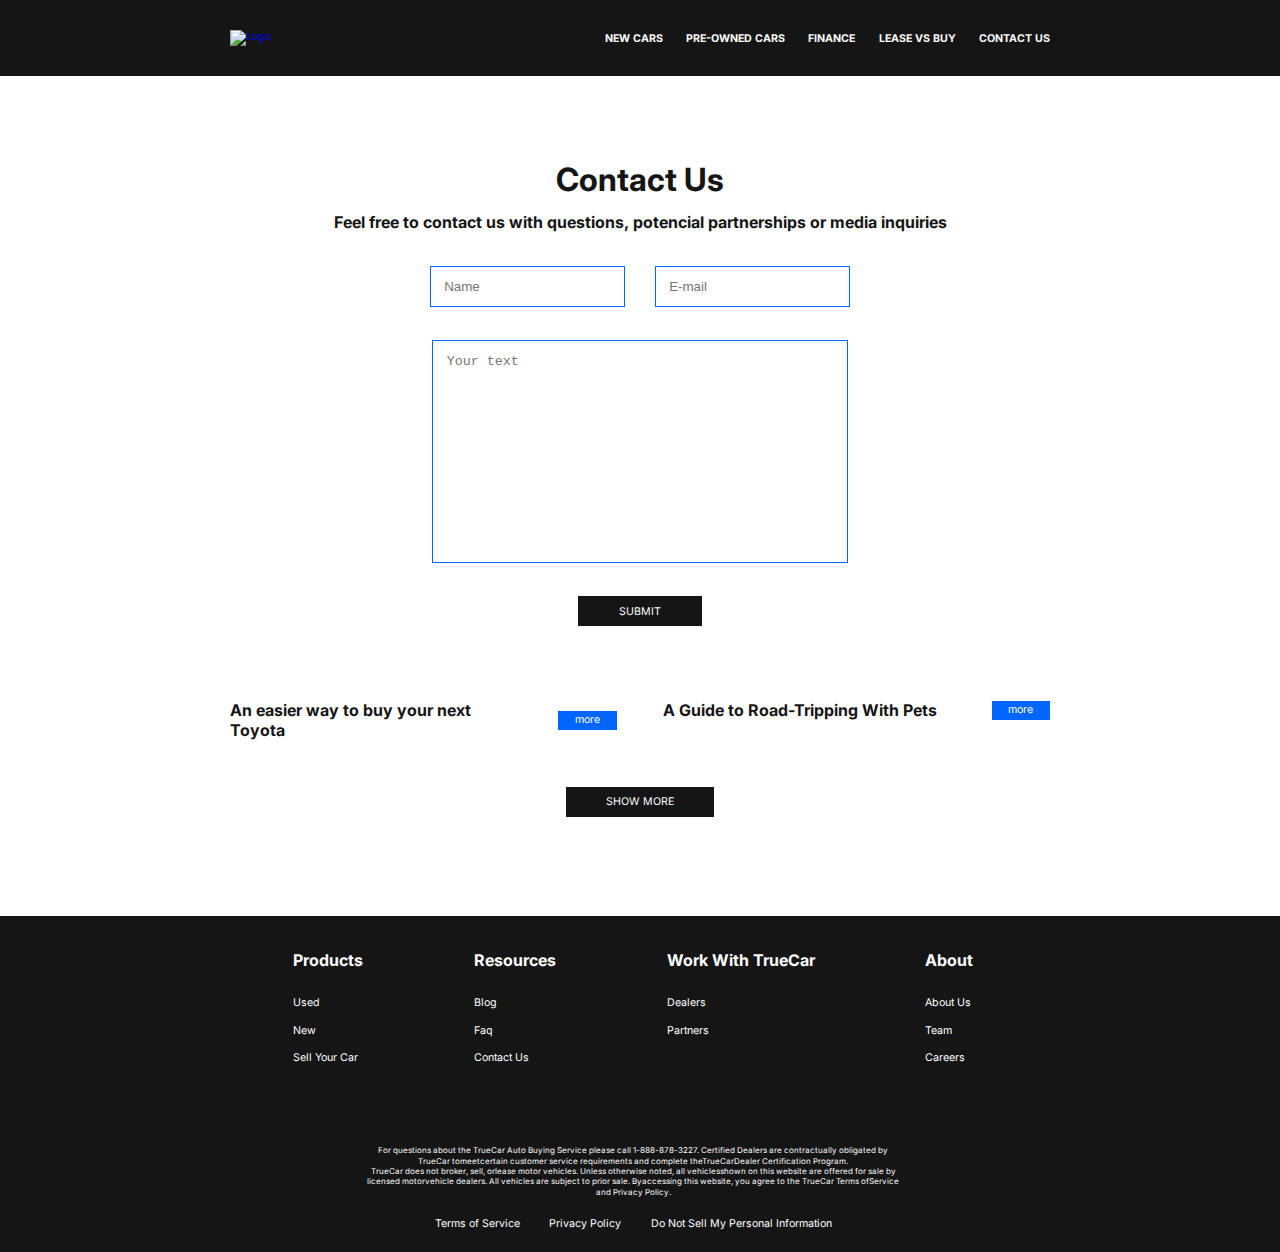
==== contact.html @ 811615fe "Add files via upload" ====
<!DOCTYPE html>
<html lang="en">
<head>
  <meta charset="UTF-8">
  <meta name="viewport" content="width=device-width, initial-scale=1.0">
  <link rel="stylesheet" href="./main.css">
  <title>Cobtact page</title>
</head>
<body>
  <header class="header header-catalog">
    <div class="container">
        <div class="header__inner">
            <a class="header__logo" href="./index.html"><img src="./images/logo.svg" alt="Logo"></a>
            <nav class="header__nav nav">
                <ul class="nav__list">
                    <li class="nav__item"><a class="nav__link" href="#">new cars</a></li>
                    <li class="nav__item"><a class="nav__link" href="#">pre-owned cars</a></li>
                    <li class="nav__item"><a class="nav__link" href="#">finance</a></li>
                    <li class="nav__item"><a class="nav__link" href="#">lease vs buy</a></li>
                    <li class="nav__item"><a class="nav__link" href="#">contact us</a></li>
                </ul>
            </nav>
        </div>
    </div>
</header>

<section class="contact">
  <div class="container">
    <h2 class="contact__title">contact us</h2>
    <p class="contact__text">Feel free to contact us with questions, potencial partnerships or media inquiries</p>
    <form class="contact__form form" action="#">
      <div class="form__box">
        <input class="form__input" type="text" placeholder="Name">
        <input class="form__input" type="email" placeholder="E-mail">
      </div>
      <textarea class="form__textarea" name="message" cols="30" rows="10" placeholder="Your text"></textarea>
      <input class="input__btn" type="submit" value="submit">
    </form>
  </div>
</section>

<div class="news news__contact">
  <div class="container">
    <div class="news__inner">
      <div class="news__inner-item">
        <img src="./images/news-1.jpeg" alt="">
        <div class="news__inner-item-desc">
          <p class="news__inner-item-desc-text">An easier way to buy your next Toyota</p>
          <a class="news__inner-item-desc-link button-link" href="#">more</a>
        </div>
      </div>
      <div class="news__inner-item">
        <img src="./images/news-2.jpeg" alt="">
        <div class="news__inner-item-desc">
          <p class="news__inner-item-desc-text">A Guide to Road-Tripping With Pets</p>
          <a class="news__inner-item-desc-link button-link" href="#">more</a>
        </div>
      </div>
    </div>
    <button class="news__btn button" type="button">show more</button>
  </div>
</div>

<footer class="footer">
  <div class="footer-container">
      <div class="footer__inner">
          <div class="footer__inner-item">
              <h5 class="footer__inner-item-title">products</h5>
              <a class="footer__inner-item-link" href="#">used</a>
              <a class="footer__inner-item-link" href="#">new</a>
              <a class="footer__inner-item-link" href="#">sell your car</a>
          </div>
          <div class="footer__inner-item">
              <h5 class="footer__inner-item-title">resources</h5>
              <a class="footer__inner-item-link" href="#">blog</a>
              <a class="footer__inner-item-link" href="#">faq</a>
              <a class="footer__inner-item-link" href="#">contact us</a>
          </div>
          <div class="footer__inner-item">
              <h5 class="footer__inner-item-title">work with TrueCar</h5>
              <a class="footer__inner-item-link" href="#">dealers</a>
              <a class="footer__inner-item-link" href="#">partners</a>
          </div>
          <div class="footer__inner-item">
              <h5 class="footer__inner-item-title">about</h5>
              <a class="footer__inner-item-link" href="#">about us</a>
              <a class="footer__inner-item-link" href="#">team</a>
              <a class="footer__inner-item-link" href="#">careers</a>
          </div>
      </div>
      <div class="footer__store">
          <a class="footer__store-link" href="#"><img src="./images/appstore.svg" alt=""></a>
          <a class="footer__store-link" href="#"><img src="./images/googlestore.svg" alt=""></a>
      </div>
      <div class="footer__desc">
          <p class="footer__desc-text">For questions about the TrueCar Auto Buying Service please call 1-888-878-3227.
          Certified Dealers are contractually obligated by TrueCar tomeetcertain customer service requirements and complete theTrueCarDealer Certification Program.
          </p>
          <p class="footer__desc-text">TrueCar does not broker, sell, orlease motor vehicles. Unless otherwise noted, all vehiclesshown on this website are offered for sale by licensed motorvehicle dealers. All vehicles are subject to prior sale. Byaccessing this website, you agree to the TrueCar Terms ofService and Privacy Policy.</p>
      </div>
      <div class="footer__span">
          <span class="footer__span-text">Terms of Service</span>
          <span class="footer__span-text">Privacy Policy</span>
          <span class="footer__span-text">Do Not Sell My Personal Information</span>
      </div>
  </div>
</footer>
</body>
</html>
---- main.css ----
@import url("https://fonts.googleapis.com/css2?family=Inter:wght@100..900&display=swap");
root {
  box-sizing: border-box;
}

*, ::after, ::before {
  box-sizing: inherit;
  margin: 0;
  padding: 0;
  list-style: none;
  text-decoration: none;
  border: none;
  outline: none;
}

html {
  font-size: 0.5208333333vw;
}

body {
  font-family: "Inter", sans-serif;
  font-size: 1.6rem;
  font-weight: 400;
  line-height: 1.3;
  color: #151515;
}

.container {
  width: 100%;
  max-width: 123rem;
  padding: 0 1.5rem;
  margin: 0 auto;
}

button {
  background-color: transparent;
  border: none;
  outline: none;
}

.header {
  width: 100%;
  background-color: rgba(0, 0, 0, 0.3);
  position: fixed;
  left: 0;
  right: 0;
  z-index: 1000;
}

.header__inner {
  display: flex;
  align-items: flex-end;
  justify-content: space-between;
  padding: 4.5rem 0;
}

.nav__list {
  display: flex;
  -moz-column-gap: 3.5rem;
       column-gap: 3.5rem;
}

.nav__link {
  font-weight: 700;
  text-transform: uppercase;
  color: #ffffff;
  transition: 0.2s linear;
}

.nav__link:hover {
  color: #0066ff;
}

.button {
  display: inline-block;
  padding: 2.3rem 11.2rem;
  background-color: #151515;
  color: #ffffff;
  text-transform: uppercase;
  font: 700 3.5rem "Inter", sans-serif;
  transition: 0.2s linear;
}

.button:hover {
  background-color: #0066ff;
}

.button-link {
  background-color: #0066ff;
  color: #ffffff;
  padding: 0.4rem 2.5rem;
  transition: 0.2s linear;
}

.button-link:hover {
  background-color: #151515;
}

.form {
  display: flex;
  flex-direction: column;
  align-items: center;
}

.form__box {
  margin: 0 auto;
  margin-bottom: 5rem;
}

.form__input {
  width: 27rem;
  padding: 1.8rem 0 1.8rem 2rem;
  margin-right: 4rem;
  border: 0.1rem solid #0066ff;
}

.form__input:last-child {
  margin-right: 0;
}

.form__textarea {
  width: 58rem;
  height: 29.1rem;
  border: 0.1rem solid #0066ff;
  margin-bottom: 5rem;
  padding: 2rem 2rem;
  resize: NONE;
}

.input__btn {
  font: 400 1.6rem "Inter", sans-serif;
  background-color: #151515;
  color: #ffffff;
  padding: 1.3rem 6.1rem;
  text-transform: uppercase;
  cursor: pointer;
  transition: 0.2s linear;
}

.input__btn:hover {
  background-color: #0066ff;
}

.intro {
  min-height: 108rem;
  text-align: center;
  background: linear-gradient(rgba(0, 0, 0, 0.4), rgba(0, 0, 0, 0.4)), url(./images/intro-bg.jpeg);
}

.intro__title {
  padding-top: 24.7rem;
  font: 700 9.6rem "Inter", sans-serif;
  color: #ffffff;
  text-transform: capitalize;
  margin-bottom: 4rem;
}

.advantages {
  padding: 15rem 0;
  text-align: center;
}

.advantages__title {
  font: 700 4.6rem "Inter", sans-serif;
  text-transform: capitalize;
  margin-bottom: 5rem;
}

.advantages__inner {
  display: flex;
  flex-wrap: wrap;
  -moz-column-gap: 4rem;
       column-gap: 4rem;
}

.advantages__inner-card {
  flex-basis: 27rem;
  display: flex;
  flex-direction: column;
}

.advantages__inner-card-top {
  padding: 0 6rem 3rem;
}

.advantages__inner-card-top-box {
  width: 14.9rem;
  height: 14.9rem;
  border-radius: 50%;
  border: 0.1rem solid #0066ff;
  display: grid;
  place-items: center;
}

.advantages__inner-card-average {
  font: 700 2.4rem "Inter", sans-serif;
  text-transform: capitalize;
  margin-bottom: 3rem;
  flex: 1 1 auto;
}

.advantages__inner-card-lower {
  text-align: left;
}

.work {
  text-align: center;
}

.work__container {
  max-width: 58rem;
}

.work__title {
  font: 700 4.8rem "Inter", sans-serif;
  text-transform: capitalize;
  margin-bottom: 5rem;
}

.work__text {
  margin: 0 auto 5rem;
  text-align: left;
}

.work__subtitle {
  font: 700 2.4rem "Inter", sans-serif;
  text-align: left;
  margin-bottom: 5rem;
}

.work__inner {
  padding-left: 7rem;
  margin-bottom: 7rem;
}

.work__inner-item {
  display: flex;
  justify-content: space-between;
  align-items: center;
  margin-bottom: 4rem;
}

.work__inner-item:last-child {
  margin-bottom: 0;
}

.work__inner-item-number {
  font: 700 4.8rem "Inter", sans-serif;
  width: 10rem;
  height: 10rem;
  border-radius: 50%;
  color: #ffffff;
  background-color: #0066ff;
  display: grid;
  place-items: center;
}

.work__inner-item-text {
  flex-basis: 27rem;
  text-align: left;
}

.video {
  padding: 7.5rem 0;
  text-align: center;
}

.video__title {
  font: 700 4.8rem "Inter", sans-serif;
  text-transform: uppercase;
  margin-bottom: 1.9rem;
}

.video__text {
  font: 700 2.4rem "Inter", sans-serif;
  margin-bottom: 5rem;
}

.video__box {
  min-height: 50rem;
  max-width: 100rem;
  background-image: url(./images/video-img.jpeg);
  background-repeat: no-repeat;
  background-size: cover;
  background-position: center;
  display: grid;
  place-items: center;
  margin: 0 auto;
}

.video__btn {
  cursor: pointer;
}

.important {
  padding: 7.5rem 0;
  margin: 0 auto;
}

.important__title {
  max-width: 69.1rem;
  font: 700 4.8rem "Inter", sans-serif;
  margin: 0 auto 1.9rem;
}

.important__text {
  text-align: left;
  max-width: 58rem;
  margin: 0 auto 5rem;
}

.important__inner {
  display: flex;
  flex-wrap: wrap;
  gap: 4rem;
}

.important__inner-item {
  flex-basis: 27rem;
}

.important__inner-item-images {
  margin-bottom: 2rem;
}

.important__inner-item-text {
  text-align: left;
}

.footer {
  padding: 5rem 46rem 3.2rem 44rem;
  background-color: #151515;
  color: #ffffff;
}

.footer__inner {
  display: flex;
  justify-content: space-between;
  margin-bottom: 5rem;
}

.footer__inner-item {
  display: flex;
  align-items: flex-start;
  flex-direction: column;
}

.footer__inner-item-title {
  font: 700 2.4rem "Inter", sans-serif;
  text-transform: capitalize;
  margin-bottom: 4rem;
}

.footer__inner-item-link {
  color: #ffffff;
  text-transform: capitalize;
  margin-bottom: 2rem;
  transition: 0.2s linear;
}

.footer__inner-item-link:hover {
  transform: translateX(1rem);
}

.footer__inner-item-link:last-child {
  margin-bottom: 0;
}

.footer__store {
  text-align: center;
  margin-bottom: 5rem;
}

.footer__store-link {
  margin-right: 4rem;
}

.footer__store-link:last-child {
  margin-right: 0;
}

.footer__desc {
  max-width: 80.6rem;
  margin: 0 auto;
  text-align: center;
  margin-bottom: 3rem;
}

.footer__desc-text {
  font-size: 1.2rem;
}

.footer__span {
  text-align: center;
}

.footer__span-text {
  margin-right: 4rem;
}

.footer__span-text:last-child {
  margin-right: 0;
}

.header-catalog {
  background-color: #151515;
}

.catalog {
  padding: 34rem 0 7.5rem;
}

.catalog-intro {
  text-align: center;
}

.catalog-intro__title {
  font: 700 4.8rem "Inter", sans-serif;
  margin-bottom: 4.9rem;
}

.catalog-intro__btn {
  margin-right: 8rem;
  font: 700 2.4rem "Inter", sans-serif;
  transition: 0.2s linear;
  cursor: pointer;
}

.catalog-intro__btn:hover {
  color: #0066ff;
}

.catalog-intro__btn:last-child {
  margin-right: 0;
}

.catalog-cards {
  padding-top: 10rem;
  margin-bottom: 7rem;
  display: flex;
  flex-wrap: wrap;
  -moz-column-gap: 4rem;
       column-gap: 4rem;
  row-gap: 10rem;
}

.catalog-cards__item {
  display: flex;
  flex-direction: column;
  flex: 0 1 calc(25% - 30px);
}

.catalog-cards__item-top {
  border-left: 0.1rem solid #0066ff;
  border-right: 0.1rem solid #0066ff;
}

.catalog-cards__item-top img {
  width: 100%;
  height: 100%;
  -o-object-fit: cover;
     object-fit: cover;
}

.catalog-cards__item-middle {
  flex: 1 1 auto;
  padding: 2rem 0;
  text-align: center;
  border-left: 0.1rem solid #0066ff;
  border-right: 0.1rem solid #0066ff;
}

.catalog-cards__item-middle-title {
  font: 700 2.4rem "Inter", sans-serif;
  margin-bottom: 2rem;
}

.catalog-cards__item-middle-text {
  margin-bottom: 2rem;
}

.catalog-cards__item-middle-span {
  font: 700 2.4rem "Inter", sans-serif;
}

.catalog-cards__item-btn {
  padding: 0.5rem 0;
  cursor: pointer;
  border: 0.1rem solid #0066ff;
  color: #0066ff;
  transition: 0.2s linear;
}

.catalog-cards__item-btn:hover {
  background-color: #0066ff;
  color: #ffffff;
}

.catalog__btn {
  display: block;
  padding: 1.3rem 6.1rem;
  font: 400 1.6rem "Inter", sans-serif;
  margin: 0 auto;
  cursor: pointer;
}

.news {
  padding: 7.5rem 0 7.5rem;
}

.news__inner {
  display: flex;
  flex-wrap: wrap;
  justify-content: space-between;
  margin-bottom: 7rem;
}

.news__inner-item {
  flex-basis: 58rem;
}

.news__inner-item img {
  margin-bottom: 3rem;
}

.news__inner-item-desc {
  display: flex;
  justify-content: space-between;
  align-items: center;
}

.news__inner-item-desc-text {
  flex-basis: 44.6rem;
  font: 700 2.4rem "Inter", sans-serif;
}

.news__btn {
  display: block;
  font: 400 1.6rem "Inter", sans-serif;
  cursor: pointer;
  padding: 1.3rem 6rem;
  margin: 0 auto;
}

.contact {
  padding-top: 24rem;
  text-align: center;
}

.contact__title {
  text-transform: capitalize;
  font: 700 4.8rem "Inter", sans-serif;
  margin-bottom: 2rem;
}

.contact__text {
  font: 700 2.4rem "Inter", sans-serif;
  margin-bottom: 5rem;
}

.news__contact {
  margin-bottom: 7.4rem;
}/*# sourceMappingURL=main.css.map */
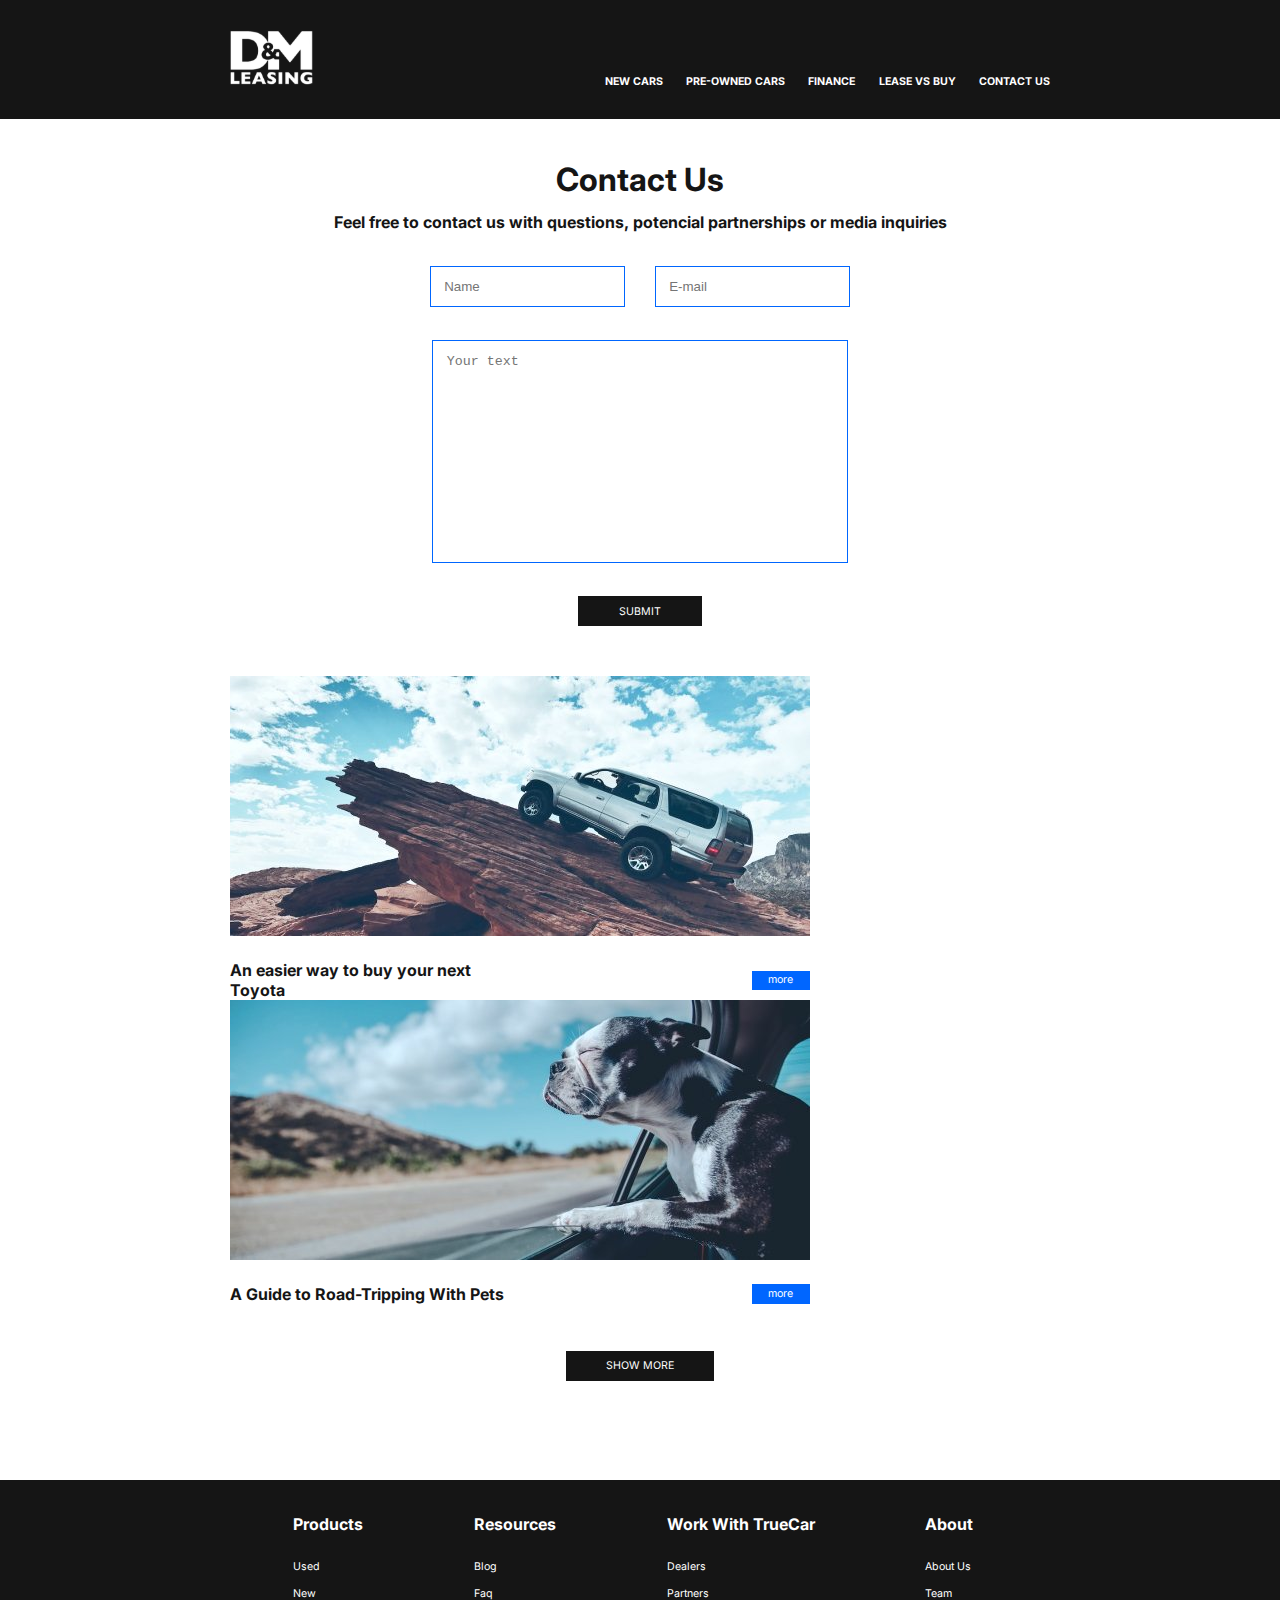
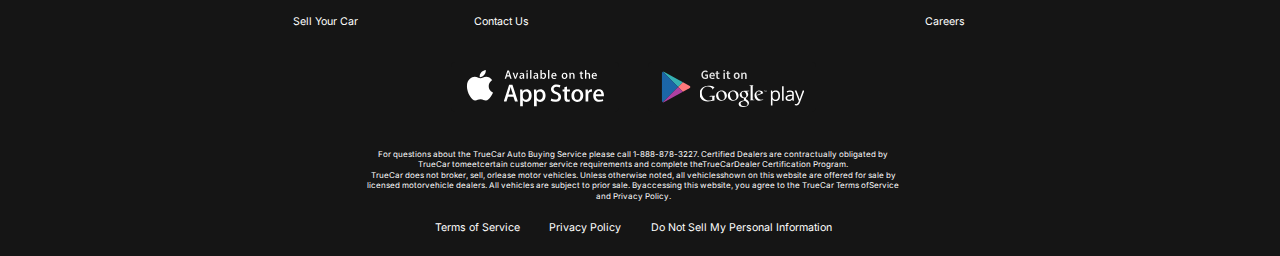
==== commit 022b8b29: "Update contact.html" ====
--- a/contact.html
+++ b/contact.html
@@ -28,7 +28,8 @@
   <div class="container">
     <h2 class="contact__title">contact us</h2>
     <p class="contact__text">Feel free to contact us with questions, potencial partnerships or media inquiries</p>
-    <form class="contact__form form" action="#">
+    <form class="contact__form form" action="https://api.web3forms.com/submit" method="POST">
+      <input type="hidden" name="access_key" value="9cf44155-f127-49e4-b62a-096ba37333ff">
       <div class="form__box">
         <input class="form__input" type="text" placeholder="Name">
         <input class="form__input" type="email" placeholder="E-mail">
@@ -106,4 +107,4 @@
   </div>
 </footer>
 </body>
-</html>+</html>
